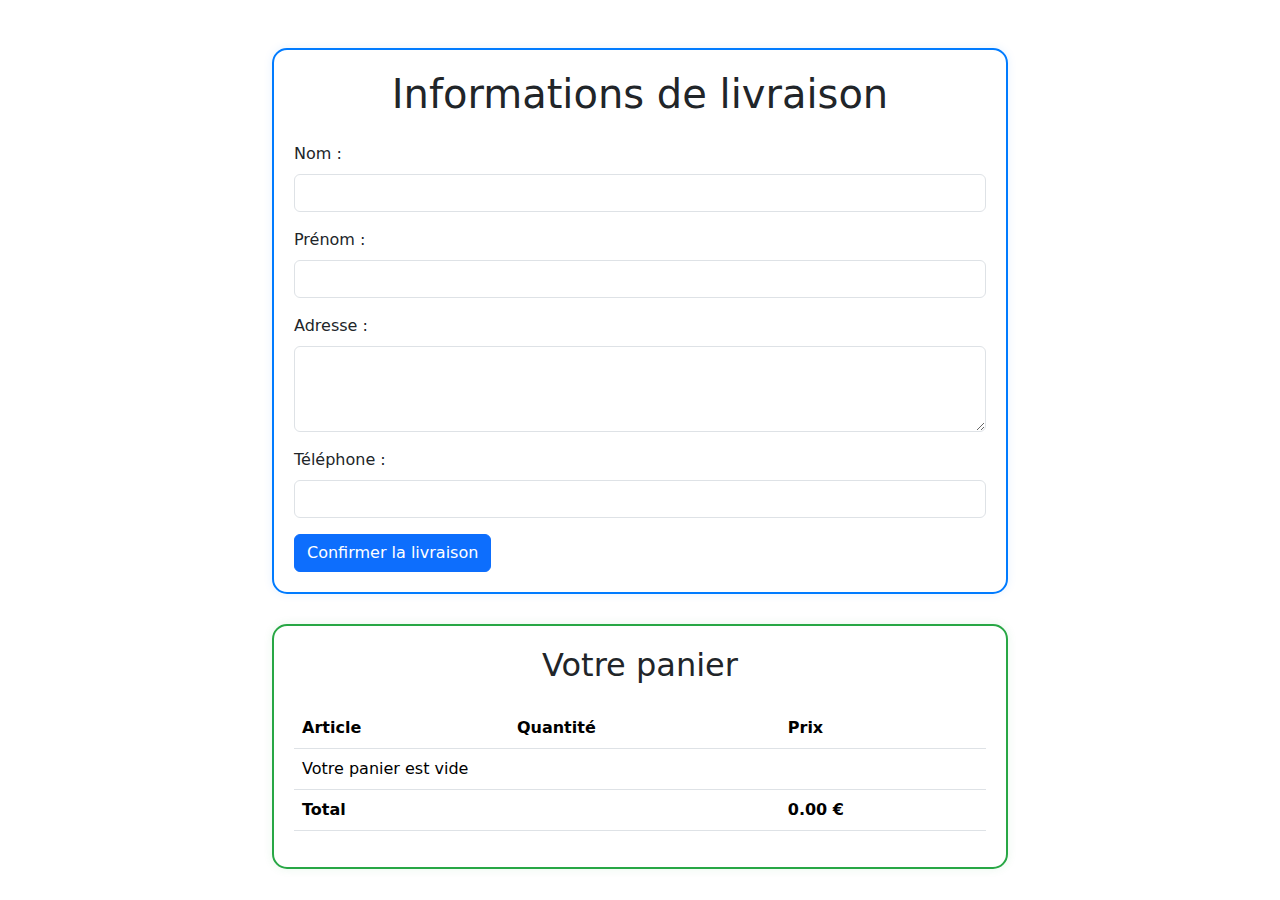
==== formulaire.html @ fd860e57 "react1" ====
<!DOCTYPE html>
<html lang="fr">
<head>
    <meta charset="UTF-8">
    <meta name="viewport" content="width=device-width, initial-scale=1.0">
    <title>Formulaire de livraison</title>
    <!-- Lien vers Bootstrap 5 CSS -->
    <link href="https://cdn.jsdelivr.net/npm/bootstrap@5.3.0-alpha1/dist/css/bootstrap.min.css" rel="stylesheet">
    <!-- Ajout de styles personnalisés -->
    <style>
        .form-container {
            border: 2px solid #007bff;
            border-radius: 15px;
            padding: 20px;
            box-shadow: 0 0 10px rgba(0, 123, 255, 0.1);
            margin-bottom: 30px;
        }
        .cart-container {
            border: 2px solid #28a745;
            border-radius: 15px;
            padding: 20px;
            box-shadow: 0 0 10px rgba(40, 167, 69, 0.1);
        }
    </style>
</head>
<body>
    <div class="container mt-5">
        <div class="row justify-content-center">
            <div class="col-md-8">
                <div class="form-container">
                    <h1 class="mb-4 text-center">Informations de livraison</h1>
                    <form action="#" method="post">
                        <div class="mb-3">
                            <label for="nom" class="form-label">Nom :</label>
                            <input type="text" class="form-control" id="nom" name="nom" required>
                        </div>
                        <div class="mb-3">
                            <label for="prenom" class="form-label">Prénom :</label>
                            <input type="text" class="form-control" id="prenom" name="prenom" required>
                        </div>
                        <div class="mb-3">
                            <label for="adresse" class="form-label">Adresse :</label>
                            <textarea class="form-control" id="adresse" name="adresse" rows="3" required></textarea>
                        </div>
                        <div class="mb-3">
                            <label for="telephone" class="form-label">Téléphone :</label>
                            <input type="tel" class="form-control" id="telephone" name="telephone" required>
                        </div>
                        <button type="submit" class="btn btn-primary">Confirmer la livraison</button>
                    </form>
                </div>
                
                <div class="cart-container">
                    <h2 class="mb-4 text-center">Votre panier</h2>
                    <table class="table">
                        <thead>
                            <tr>
                                <th>Article</th>
                                <th>Quantité</th>
                                <th>Prix</th>
                            </tr>
                        </thead>
                        <tbody id="cart-items">
                            <!-- Les articles du panier seront insérés ici dynamiquement -->
                        </tbody>
                        <tfoot>
                            <tr>
                                <th colspan="2">Total</th>
                                <th id="cart-total">0 €</th>
                            </tr>
                        </tfoot>
                    </table>
                </div>
            </div>
        </div>
    </div>

    <!-- Lien vers Bootstrap 5 JS -->
    <script src="https://cdn.jsdelivr.net/npm/bootstrap@5.3.0-alpha1/dist/js/bootstrap.bundle.min.js"></script>
    
    <!-- Ajoutez ce lien vers le nouveau fichier JavaScript -->
    <script src="affichage_panier.js"></script>
</body>
</html>
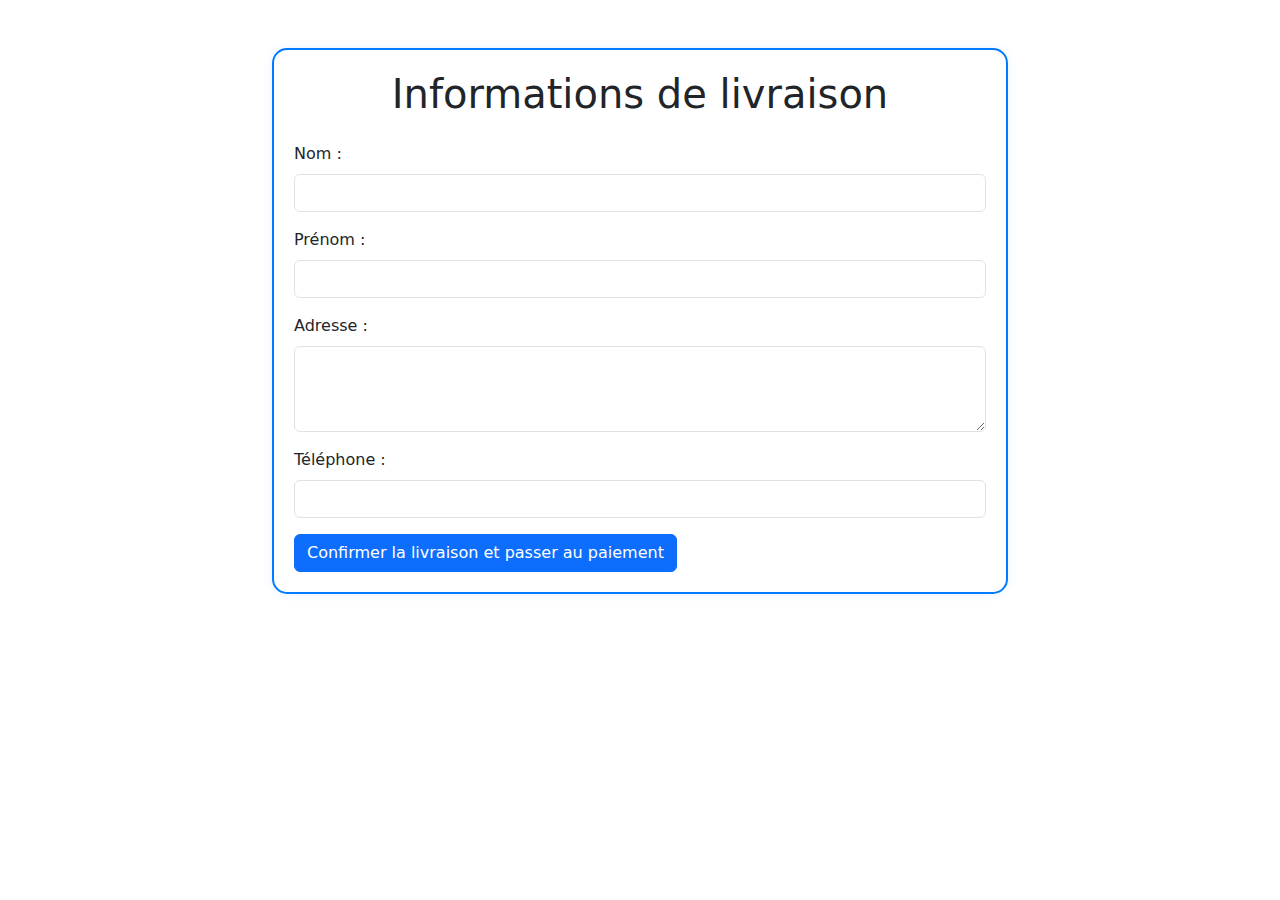
==== commit 86576d7f: "panier" ====
--- a/formulaire.html
+++ b/formulaire.html
@@ -46,29 +46,9 @@
                             <label for="telephone" class="form-label">Téléphone :</label>
                             <input type="tel" class="form-control" id="telephone" name="telephone" required>
                         </div>
-                        <button type="submit" class="btn btn-primary">Confirmer la livraison</button>
+                        <button type="submit" class="btn btn-primary">Confirmer la livraison et passer au paiement</button>
                     </form>
                 </div>
-                
-                <div class="cart-container">
-                    <h2 class="mb-4 text-center">Votre panier</h2>
-                    <table class="table">
-                        <thead>
-                            <tr>
-                                <th>Article</th>
-                                <th>Quantité</th>
-                                <th>Prix</th>
-                            </tr>
-                        </thead>
-                        <tbody id="cart-items">
-                            <!-- Les articles du panier seront insérés ici dynamiquement -->
-                        </tbody>
-                        <tfoot>
-                            <tr>
-                                <th colspan="2">Total</th>
-                                <th id="cart-total">0 €</th>
-                            </tr>
-                        </tfoot>
                     </table>
                 </div>
             </div>
